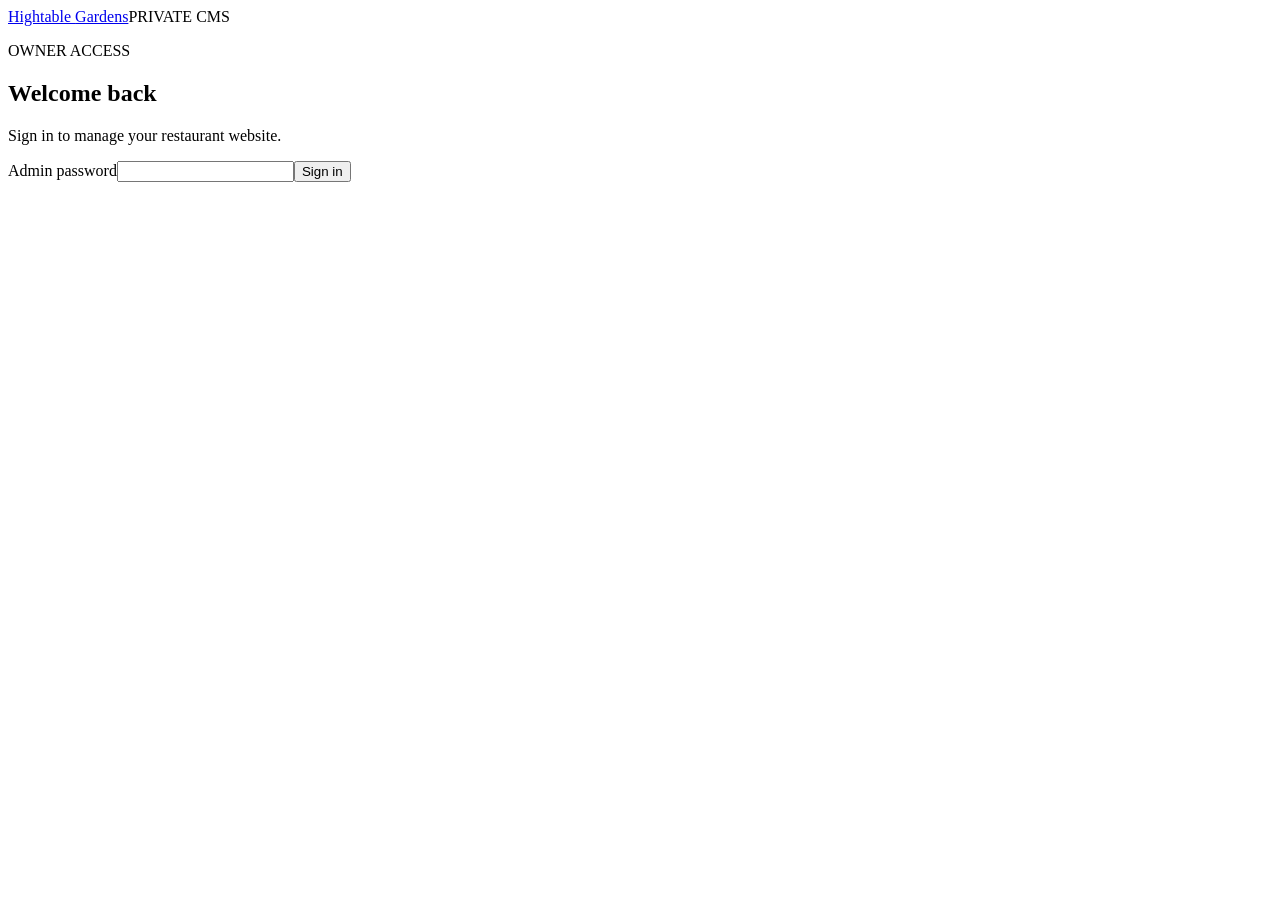
==== admin/index.html @ 6c840be3 "Add private CMS admin interface" ====
<!DOCTYPE html>
<html lang="en">
<head>
<meta charset="utf-8">
<meta name="viewport" content="width=device-width,initial-scale=1">
<meta name="robots" content="noindex,nofollow">
<title>Hightable Gardens · Admin</title>
<link rel="stylesheet" href="admin.css">
</head>
<body>
<main class="shell">
  <header class="top"><a href="../" class="brand">Hightable <span>Gardens</span></a><span class="private">PRIVATE CMS</span></header>
  <section id="login" class="panel login">
    <p class="eyebrow">OWNER ACCESS</p><h1>Welcome back</h1><p class="muted">Sign in to manage your restaurant website.</p>
    <form id="loginForm"><label for="password">Admin password</label><input id="password" type="password" autocomplete="current-password" required><button class="primary">Sign in</button><p id="loginMessage" class="message" role="status"></p></form>
  </section>
  <section id="workspace" hidden>
    <div class="welcome"><div><p class="eyebrow">CONTENT MANAGEMENT</p><h1>Website dashboard</h1><p class="muted">Changes saved here are stored in your Cloudflare database.</p></div><button id="logout" class="quiet">Sign out</button></div>
    <div class="layout">
      <nav id="nav" class="nav panel" aria-label="Content collections"></nav>
      <section class="panel editor">
        <div class="editorHead"><div><p class="eyebrow">MANAGE CONTENT</p><h2 id="sectionTitle">Menu categories</h2></div><button id="newRecord" class="primary small">+ Add new</button></div>
        <div id="records" class="records"></div>
        <form id="recordForm" hidden>
          <input type="hidden" id="recordId">
          <label for="recordJson">Record content (JSON)</label>
          <textarea id="recordJson" spellcheck="false" rows="18"></textarea>
          <p class="hint">Edit the fields in this record. Keep valid JSON. Image fields currently accept an existing image path or a public image URL.</p>
          <div class="actions"><button type="button" id="cancelEdit" class="quiet">Cancel</button><button class="primary">Save changes</button></div>
          <p id="saveMessage" class="message" role="status"></p>
        </form>
      </section>
    </div>
    <p class="footnote">Hightable Gardens CMS · Private administration</p>
  </section>
</main>
<script src="admin.js"></script>
</body>
</html>
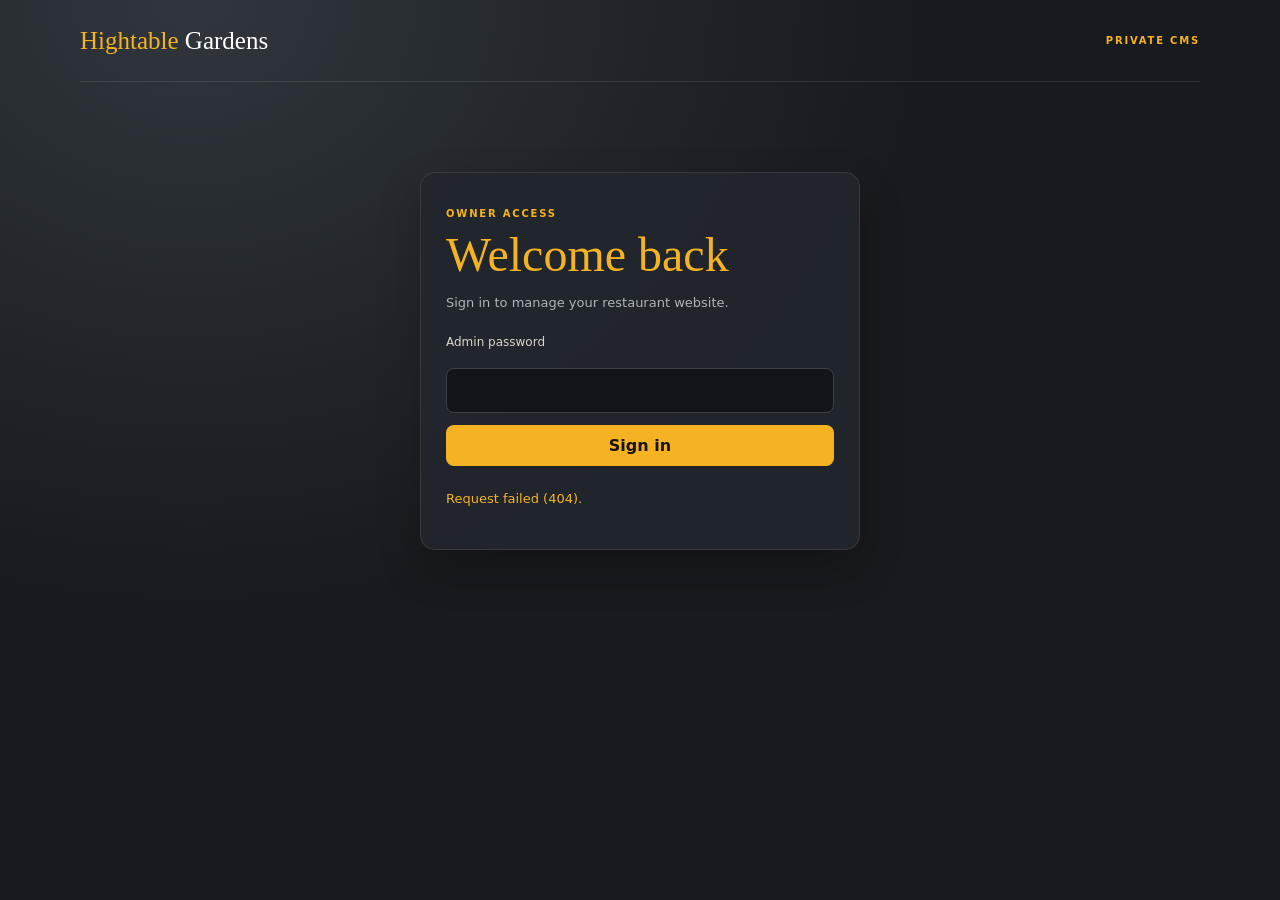
==== commit 608958f5: "Add structured menu editing fields to CMS" ====
--- a/admin/index.html
+++ b/admin/index.html
@@ -23,8 +23,8 @@
         <div id="records" class="records"></div>
         <form id="recordForm" hidden>
           <input type="hidden" id="recordId">
-          <label for="recordJson">Record content (JSON)</label>
-          <textarea id="recordJson" spellcheck="false" rows="18"></textarea>
+          <div id="structuredEditor" class="structured"></div><button type="button" id="advancedToggle" class="quiet" hidden>Advanced JSON</button><label id="jsonLabel" for="recordJson" hidden>Record content (JSON)</label>
+          <textarea id="recordJson" spellcheck="false" rows="18" hidden></textarea>
           <p class="hint">Edit the fields in this record. Keep valid JSON. Image fields currently accept an existing image path or a public image URL.</p>
           <div class="actions"><button type="button" id="cancelEdit" class="quiet">Cancel</button><button class="primary">Save changes</button></div>
           <p id="saveMessage" class="message" role="status"></p>
--- a/admin/admin.css
+++ b/admin/admin.css
@@ -0,0 +1 @@
+:root{color-scheme:dark;--bg:#171a1e;--panel:#22272d;--line:#394149;--gold:#f5b324;--text:#f3efe7;--muted:#aeb4b8;font-family:Inter,system-ui,Arial,sans-serif}*{box-sizing:border-box}body{margin:0;min-height:100vh;color:var(--text);background:radial-gradient(ellipse at 15% 0,#30363c,transparent 48%),var(--bg)}button,input,textarea{font:inherit}.shell{width:min(1120px,calc(100% - 36px));margin:auto}.top{height:82px;display:flex;align-items:center;justify-content:space-between;border-bottom:1px solid #ffffff18}.brand{font-family:Georgia,serif;font-size:25px;color:var(--gold);text-decoration:none}.brand span{color:#fff}.private,.eyebrow{font-size:10px;letter-spacing:.18em;color:var(--gold);font-weight:700}.panel{background:rgba(34,39,45,.92);border:1px solid #ffffff18;border-radius:15px;padding:25px;box-shadow:0 18px 45px #0003}.login{width:min(440px,100%);margin:10vh auto}.login h1,.welcome h1{font:400 clamp(34px,5vw,48px)/1.1 Georgia,serif;margin:7px 0;color:var(--gold)}.muted,.hint{color:var(--muted);font-size:13px}.login form{display:grid;gap:12px;margin-top:25px}label{font-size:12px;color:#d9d6ce;display:block;margin:0 0 7px}input,textarea{width:100%;background:#111519;border:1px solid var(--line);border-radius:8px;padding:12px;color:var(--text)}input:focus,textarea:focus{outline:1px solid var(--gold);border-color:var(--gold)}textarea{font:13px/1.55 ui-monospace,Consolas,monospace;resize:vertical}.primary,.quiet{border:0;border-radius:8px;padding:11px 17px;cursor:pointer;font-weight:700}.primary{background:var(--gold);color:#17130a}.primary:hover{background:#ffd064}.quiet{background:#ffffff12;color:var(--text);border:1px solid #ffffff20}.small{padding:9px 13px}.message{min-height:20px;color:var(--gold);font-size:13px}.welcome{display:flex;justify-content:space-between;align-items:center;padding:38px 0 25px}.welcome p{margin:0}.layout{display:grid;grid-template-columns:245px minmax(0,1fr);gap:20px}.nav{display:flex;flex-direction:column;gap:6px;padding:13px;height:max-content}.nav button{text-align:left;background:transparent;color:var(--muted);border:0;border-radius:7px;padding:12px;cursor:pointer}.nav button.active,.nav button:hover{background:#f5b32418;color:var(--gold)}.editor{min-height:420px}.editorHead{display:flex;justify-content:space-between;align-items:center;gap:15px;margin-bottom:22px}.editorHead h2{margin:4px 0;font:400 29px Georgia,serif}.records{display:grid;gap:8px}.record{display:flex;justify-content:space-between;align-items:center;gap:12px;padding:13px;border:1px solid #ffffff17;border-radius:9px;background:#11151966}.record strong{font-size:14px}.record small{display:block;color:var(--muted);font-size:11px;margin-top:3px}.record button{border:1px solid #ffffff25;background:transparent;color:var(--gold);padding:7px 10px;border-radius:6px;cursor:pointer}.record button.delete{color:#ff928a}.actions{display:flex;justify-content:flex-end;gap:9px;margin-top:15px}.hint{line-height:1.6}.footnote{text-align:center;color:#777f85;font-size:11px;padding:25px}.empty{padding:30px;text-align:center;color:var(--muted);border:1px dashed #ffffff25;border-radius:9px}@media(max-width:700px){.layout{grid-template-columns:1fr}.nav{display:grid;grid-template-columns:repeat(2,minmax(0,1fr))}.welcome{align-items:flex-start}.panel{padding:18px}.record{align-items:flex-start}.record button{flex-shrink:0}.editorHead h2{font-size:24px}}
